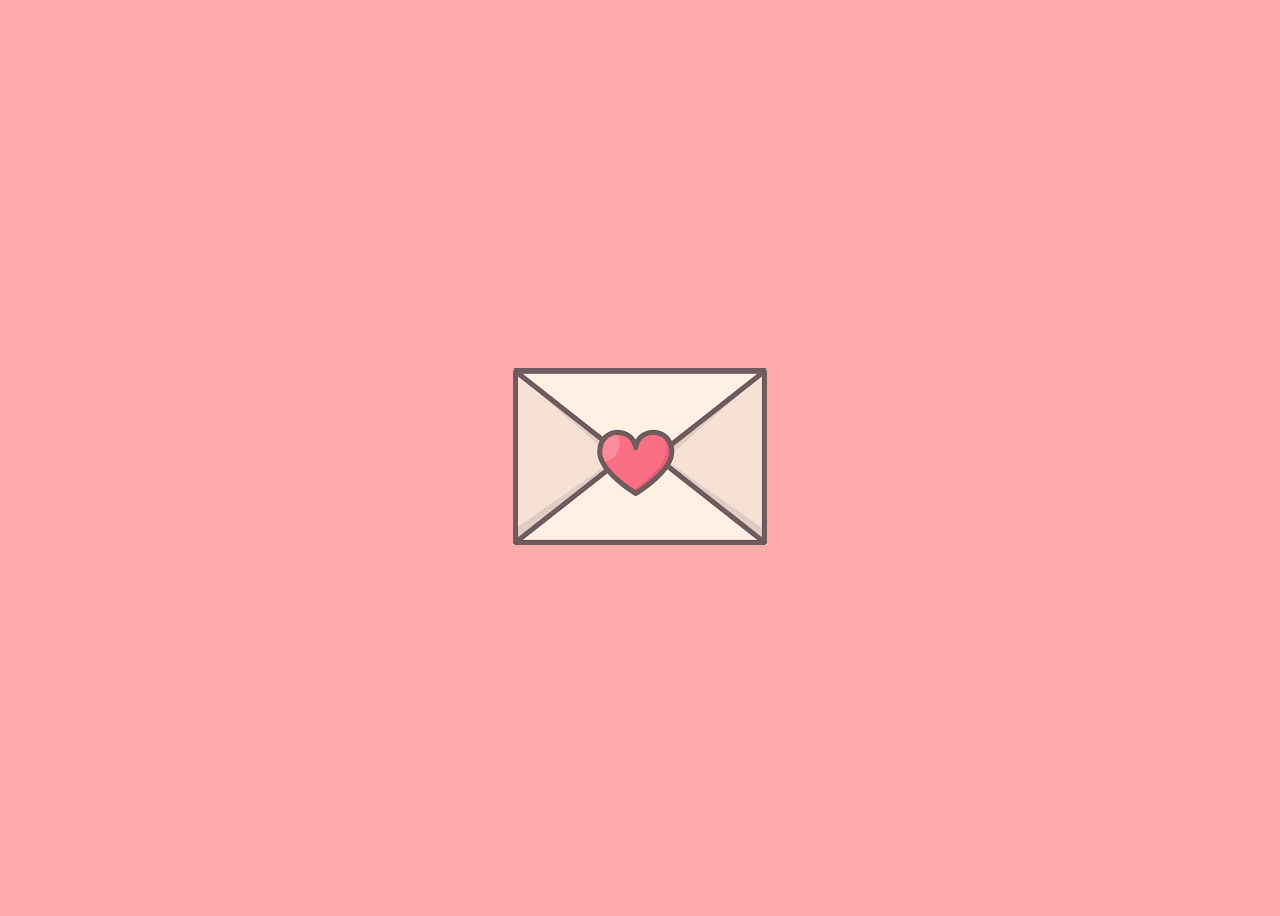
==== envelope.html @ 54115ffa "Jay - 5" ====
<!DOCTYPE html>
<html lang="en">
<head>
    <meta charset="UTF-8">
    <meta http-equiv="X-UA-Compatible" content="IE=edge">
    <meta name="viewport" content="width=device-width, initial-scale=1.0">
    <link rel="stylesheet" href="css/envelope.css">
    <link rel="icon" href="img/flowers.png" type="image/x-icon">
    <title>Valentine's Day Letter</title>
</head>
<body>
    <div class="valentines-container">
        <div class="envelope" id="envelope">
            <img src="img/envelope-closed.png" alt="Closed Envelope" id="envelopeClosed">
        </div>
    </div>

    <div class="modal" id="valentineModal">
        <div class="modal-content">
            <span class="close">&times;</span>
            <p>This is my Valentine's Day message to you. Thank you RJ sa lahat!!!</p>
        </div>
    </div>

    <script src="envelope.js"></script>
</body>
</html>
---- css/envelope.css ----
body {
    display: flex;
    justify-content: center;
    align-items: center;
    min-height: 100vh;
    background: #ffabab;
}
.valentines-container {
    display: flex;
    justify-content: center;
    align-items: center;
    height: 100vh;
}

.envelope img {
    cursor: pointer;
}

.modal {
    display: none;
    position: fixed;
    z-index: 1;
    left: 0;
    top: 0;
    width: 100%;
    height: 100%;
    background-color: rgba(0, 0, 0, 0.7);
}

.modal-content {
    background-color: #fefefe;
    margin: 15% auto;
    padding: 20px;
    border: 1px solid #888;
    width: 80%;
    max-width: 600px;
    border-radius: 10px;
    position: relative;
}

.close {
    color: #aaa;
    float: right;
    font-size: 28px;
    font-weight: bold;
    cursor: pointer;
}

.close:hover,
.close:focus {
    color: black;
    text-decoration: none;
    cursor: pointer;
}
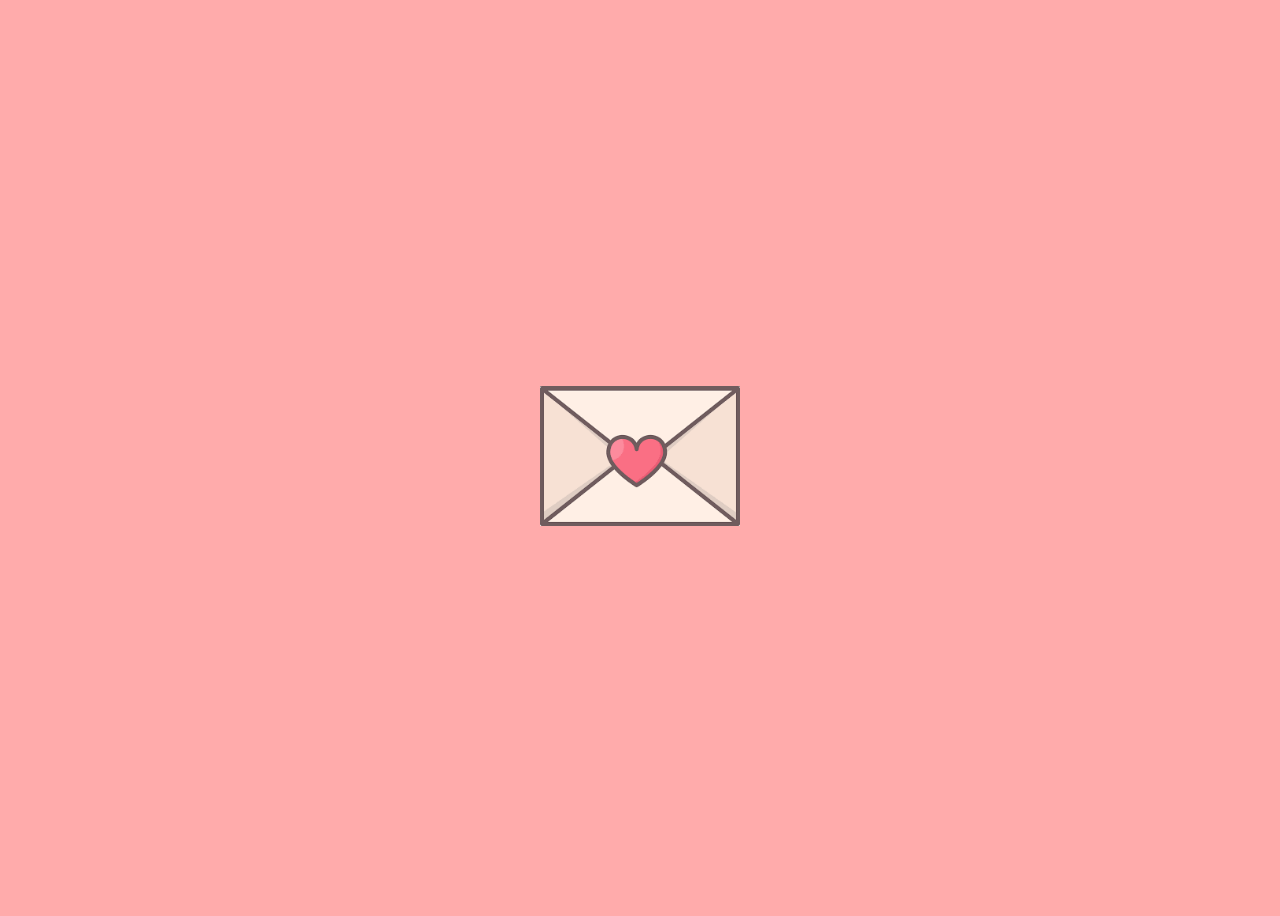
==== commit c645b7a3: "Jay - 6" ====
--- a/envelope.html
+++ b/envelope.html
@@ -5,7 +5,7 @@
     <meta http-equiv="X-UA-Compatible" content="IE=edge">
     <meta name="viewport" content="width=device-width, initial-scale=1.0">
     <link rel="stylesheet" href="css/envelope.css">
-    <link rel="icon" href="img/flowers.png" type="image/x-icon">
+    <link rel="icon" href="heart.jpg" type="image/x-icon">
     <title>Valentine's Day Letter</title>
 </head>
 <body>
--- a/css/envelope.css
+++ b/css/envelope.css
@@ -5,6 +5,7 @@
     min-height: 100vh;
     background: #ffabab;
 }
+
 .valentines-container {
     display: flex;
     justify-content: center;
@@ -12,8 +13,32 @@
     height: 100vh;
 }
 
+.envelope {
+    position: relative;
+    width: 200px; /* Adjust as needed */
+    transition: transform 0.5s ease-in-out;
+    animation: tilt 5s infinite alternate; /* Continuous tilt animation */
+}
+
+@keyframes tilt {
+    0% {
+        transform: rotate(-5deg); /* Initial tilt angle */
+    }
+    50% {
+        transform: rotate(5deg); /* Tilt to the other side */
+    }
+    100% {
+        transform: rotate(-5deg); /* Return to the initial tilt angle */
+    }
+}
+
+.envelope:hover {
+    transform: rotate(-10deg); /* Adjust the degree of tilt */
+}
+
 .envelope img {
-    cursor: pointer;
+    width: 100%;
+    height: auto;
 }
 
 .modal {
